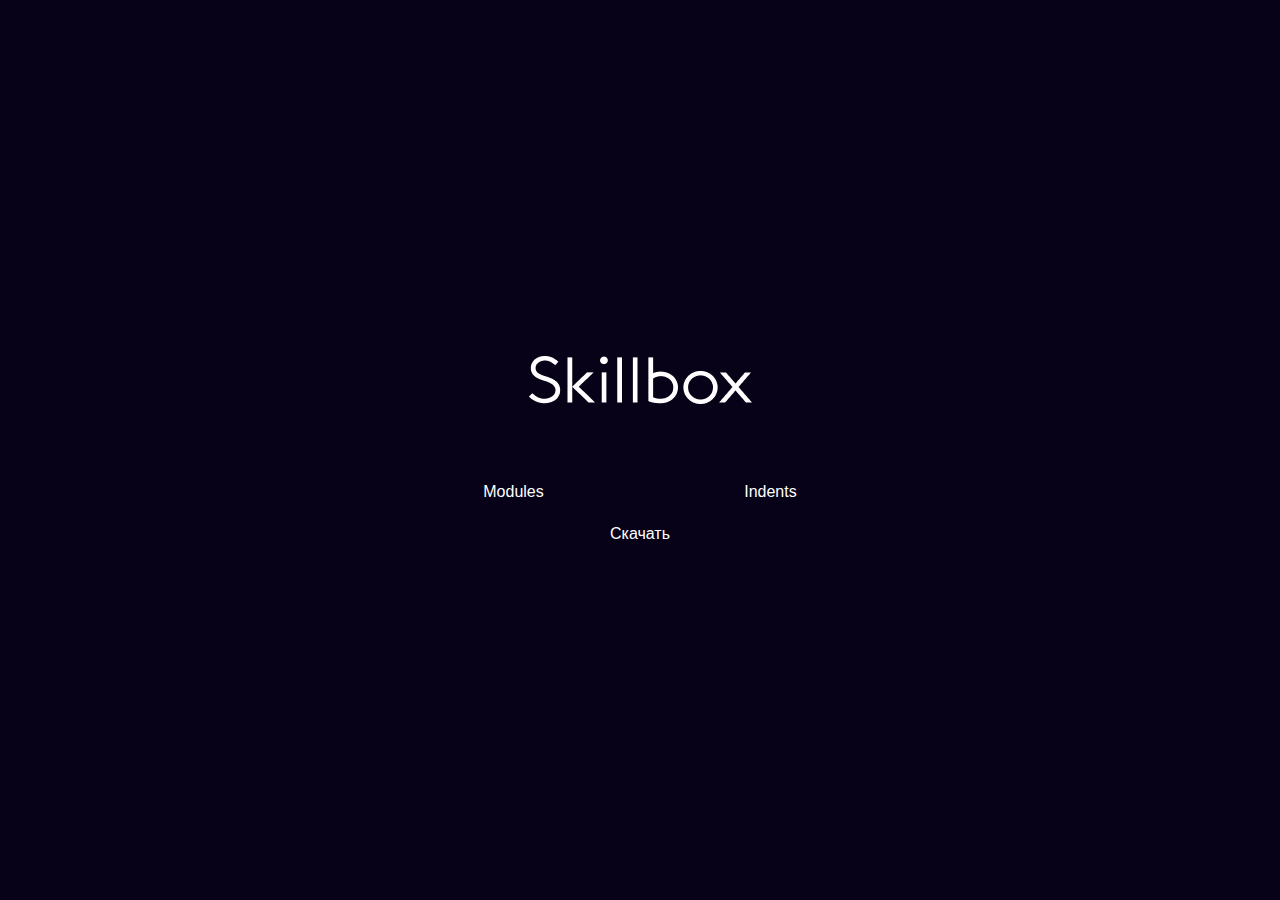
==== index.html @ d24de795 "Init" ====
<!DOCTYPE html>
<html lang="ru">
<head>
	<meta charset="UTF-8">
	<meta name="viewport" content="width=device-width, initial-scale=1.0">
	<title>Главная</title>
	<link rel="stylesheet" href="css/normalize.css" />
	<link rel="stylesheet" href="css/style.css" />
</head>
<body>
	<div class="main-content">
		<a class="logo" target="_blank" href="https://skillbox.ru/">
			<img src="./img/logo-light.png" alt="Логотип skillbox" />
		</a>
		<div class="links">
			<a href="modules.html">Modules</a>
			<a href="article.html">Indents</a>
		</div>
		<a href="skillbox.docx" download>Скачать</a>
	</div>
</body>
</html>
---- css/style.css ----
html {
	box-sizing: border-box;
}

*,
*::before,
*::after {
	box-sizing: inherit;
}

a {
	color: inherit;
	text-decoration: none;
}

img {
	max-width: 100%;
}

body {
	font-family: 'font', sans-serif;
}

.main-content {
	display: flex;
	flex-direction: column;
	align-items: center;
	justify-content: center;
	min-height: 100vh;
	color: #fff;
	background-color: #070217;
}

.logo {
	margin-bottom: 50px;
	display: inline-block;
}

.links a {
	display: inline-block;
	padding: 24px 49px;
	margin: 0 49px;
}
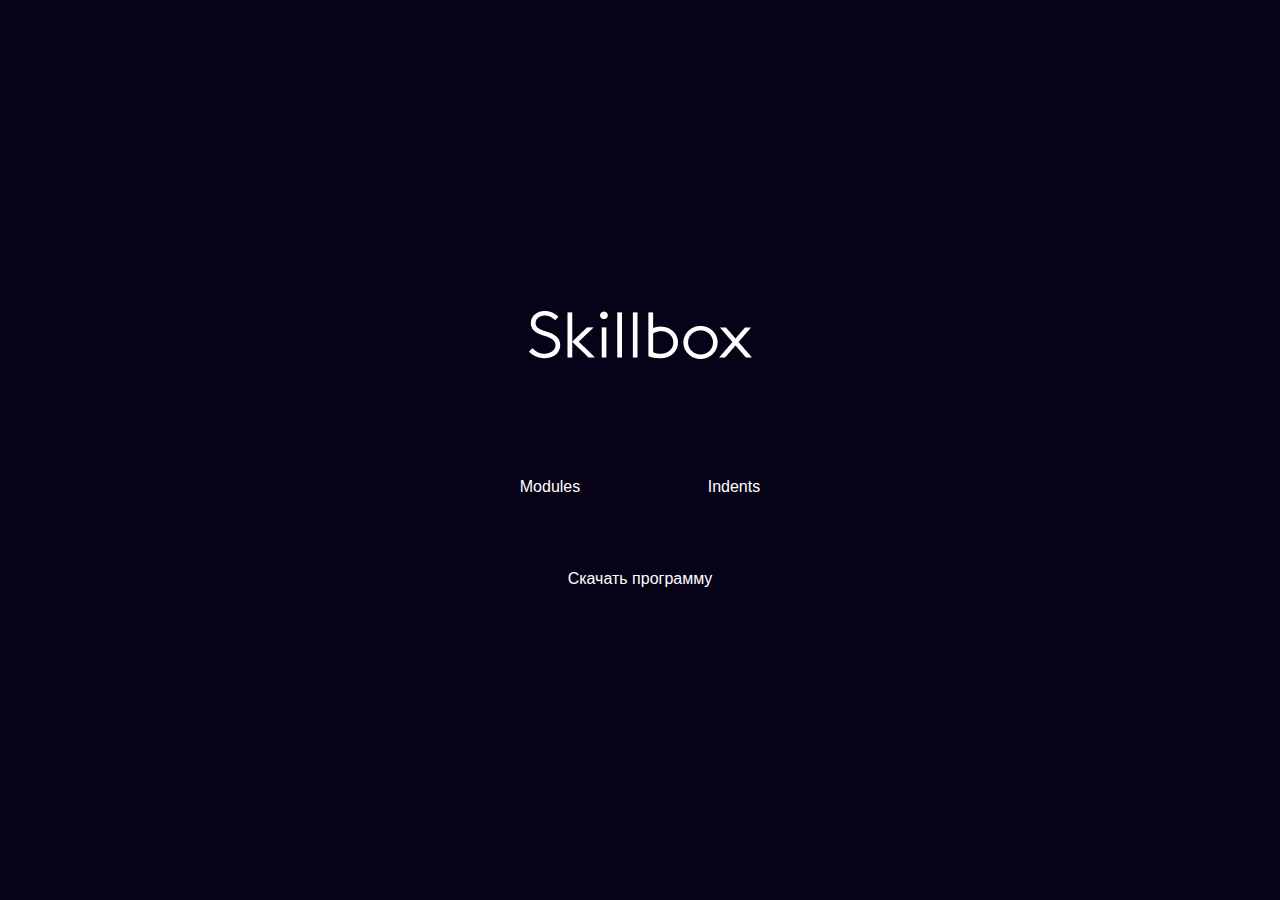
==== commit 6f51236b: "3.12 Домашняя работа" ====
--- a/index.html
+++ b/index.html
@@ -16,7 +16,7 @@
 			<a href="modules.html">Modules</a>
 			<a href="article.html">Indents</a>
 		</div>
-		<a href="skillbox.docx" download>Скачать</a>
+		<a href="skillbox.docx" download>Скачать программу</a>
 	</div>
 </body>
 </html>--- a/css/style.css
+++ b/css/style.css
@@ -36,8 +36,76 @@
 	display: inline-block;
 }
 
+.links {
+	margin-bottom: 50px;
+}
+
 .links a {
 	display: inline-block;
 	padding: 24px 49px;
-	margin: 0 49px;
+}
+
+.links a:last-child {
+	margin-left: 25px;
+}
+
+.container {
+	margin: 0 auto;
+	padding: 80px 0;
+	width: 1170px;
+}
+
+p {
+	margin: 0 0 40px 0;
+	width: 872px;
+}
+
+h1 {
+	margin-bottom: 40px;
+}
+
+.gray-block {
+	border-radius: 20px;
+	padding: 30px;
+	background-color: #f3f3f3;
+	margin-bottom: 40px;
+}
+
+.gray-block:last-child {
+	margin-bottom: 0px;
+}
+
+.gray-block p {
+	width: 692px;
+	margin-bottom: 10px;
+}
+
+h2, h3 {
+	margin-bottom: 10px;
+}
+
+ul {
+	margin-left: 15px;
+}
+
+li {
+	margin-bottom: 20px;
+}
+
+li:last-child {
+	margin-bottom: 0;
+}
+
+img {
+	margin-bottom: 40px;
+}
+
+figure img {
+	margin-bottom: 0;
+}
+
+figure {
+	display: inline-block;
+	margin-bottom: 40px;
+	width: 872px;
 }